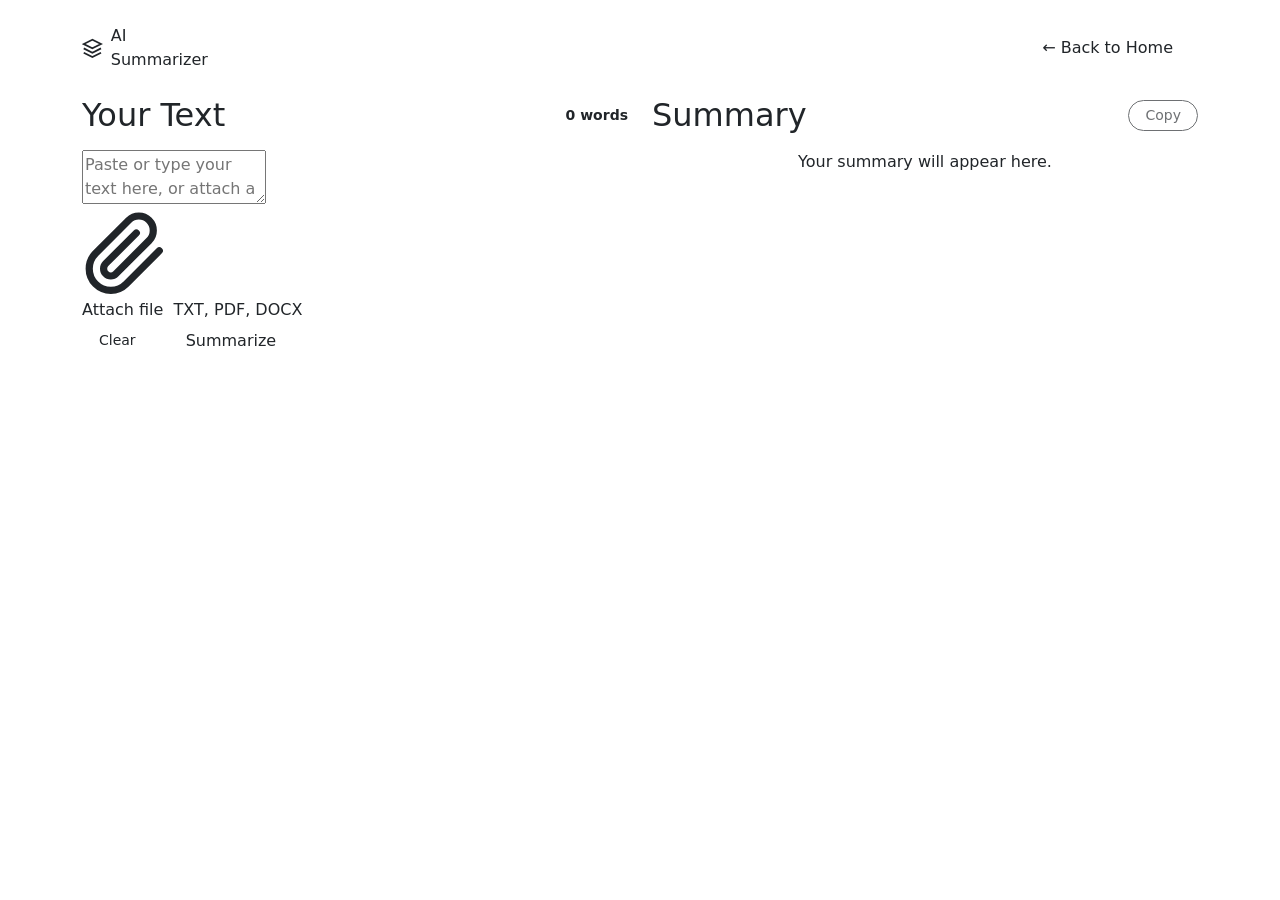
==== bot.html @ e17e2590 "Add AI summarizer HTML page" ====
<!DOCTYPE html>
<html lang="en" dir="ltr">

<head>
    <meta charset="UTF-8">
    <meta name="viewport" content="width=device-width, initial-scale=1.0">
    <title>AI Summarizer</title>
    <link href="https://cdn.jsdelivr.net/npm/bootstrap@5.3.8/dist/css/bootstrap.min.css" rel="stylesheet" integrity="sha384-sRIl4kxILFvY47J16cr9ZwB07vP4J8+LH7qKQnuqkuIAvNWLzeN8tE5YBujZqJLB" crossorigin="anonymous">
    <link rel="stylesheet" href="app.css">
</head>

<body>

    <!-- Animated -->
    <div class="bg-layer" aria-hidden="true">
        <span class="bg-glow glow-1"></span>
        <span class="bg-glow glow-2"></span>
        <span class="bg-dot" style="left:43%;top:22%;--s:5px;--d:19s;--dl:-1s;--dx:-30px"></span>
        <span class="bg-dot" style="left:70%;top:15%;--s:4px;--d:18s;--dl:-1s;--dx:-18px"></span>
        <span class="bg-dot" style="left:6%;top:14%;--s:5px;--d:15s;--dl:-2s;--dx:-18px"></span>
        <span class="bg-dot" style="left:13%;top:73%;--s:5px;--d:9s;--dl:-3s;--dx:-18px"></span>
        <span class="bg-dot" style="left:82%;top:83%;--s:6px;--d:9s;--dl:-12s;--dx:-30px"></span>
        <span class="bg-dot" style="left:30%;top:8%;--s:6px;--d:11s;--dl:-9s;--dx:30px"></span>
        <span class="bg-dot" style="left:20%;top:72%;--s:3px;--d:18s;--dl:-9s;--dx:-18px"></span>
        <span class="bg-dot" style="left:15%;top:77%;--s:6px;--d:19s;--dl:-6s;--dx:18px"></span>
        <span class="bg-dot" style="left:14%;top:73%;--s:3px;--d:18s;--dl:-1s;--dx:-18px"></span>
        <span class="bg-dot" style="left:65%;top:90%;--s:6px;--d:15s;--dl:-10s;--dx:30px"></span>
        <span class="bg-dot" style="left:76%;top:61%;--s:4px;--d:13s;--dl:-7s;--dx:-18px"></span>
        <span class="bg-dot" style="left:91%;top:34%;--s:3px;--d:18s;--dl:-9s;--dx:30px"></span>
        <span class="bg-dot" style="left:45%;top:60%;--s:4px;--d:18s;--dl:-2s;--dx:-30px"></span>
        <span class="bg-dot" style="left:67%;top:56%;--s:3px;--d:14s;--dl:-4s;--dx:30px"></span>
        <span class="bg-dot" style="left:55%;top:8%;--s:3px;--d:17s;--dl:-10s;--dx:18px"></span>
        <span class="bg-dot" style="left:90%;top:47%;--s:6px;--d:16s;--dl:-14s;--dx:-30px"></span>
        <span class="bg-dot" style="left:13%;top:37%;--s:5px;--d:20s;--dl:-2s;--dx:-30px"></span>
        <span class="bg-dot" style="left:95%;top:92%;--s:4px;--d:19s;--dl:-14s;--dx:18px"></span>
        <span class="bg-dot" style="left:93%;top:52%;--s:4px;--d:9s;--dl:-14s;--dx:18px"></span>
        <span class="bg-dot" style="left:23%;top:81%;--s:3px;--d:16s;--dl:-1s;--dx:-18px"></span>
        <span class="bg-dot" style="left:38%;top:19%;--s:3px;--d:15s;--dl:-12s;--dx:30px"></span>
        <span class="bg-dot" style="left:12%;top:24%;--s:5px;--d:15s;--dl:-8s;--dx:-18px"></span>
        <span class="bg-dot" style="left:57%;top:73%;--s:4px;--d:20s;--dl:-13s;--dx:18px"></span>
        <span class="bg-dot" style="left:89%;top:51%;--s:3px;--d:11s;--dl:-2s;--dx:-18px"></span>
        <span class="bg-dot" style="left:21%;top:32%;--s:3px;--d:9s;--dl:-15s;--dx:-18px"></span>
        <span class="bg-dot" style="left:35%;top:39%;--s:3px;--d:11s;--dl:-13s;--dx:18px"></span>
    </div>

    <div class="container py-4">

        <!-- Logo + Back to Home -->
        <div class="d-flex justify-content-between align-items-center mb-4">
            <div class="d-flex align-items-center gap-2">
                <svg class="logo-icon" viewBox="0 0 24 24" fill="none" stroke="currentColor" stroke-width="2">
                    <path d="M12 2L2 7l10 5 10-5-10-5zM2 17l10 5 10-5M2 12l10 5 10-5" />
                </svg>
                <span class="logo-text">AI Summarizer</span>
            </div>
            <div class="d-flex align-items-center gap-3">
                <!-- Dark / Light switch (CSS-only, uses a hidden checkbox) -->
                <input type="checkbox" id="themeSwitch" class="visually-hidden">
                <label for="themeSwitch" class="theme-circle-btn" aria-label="Toggle Theme" title="Dark / Light">
                    <span class="theme-btn-icon"></span>
                </label>
                <a href="index.html" class="btn btn-accent rounded-pill px-4">&larr; Back to Home</a>
            </div>
        </div>

        <div class="row g-4">

            <!-- Input -->
            <div class="col-lg-6">
                <div class="panel h-100 d-flex flex-column gap-3">
                    <div class="d-flex justify-content-between align-items-center">
                        <h2 class="panel-title mb-0">Your Text</h2>
                        <small class="text-muted-custom fw-semibold" id="wordCount">0 words</small>
                    </div>

                    <!-- Single composer: type text and/or attach a file -->
                    <input type="file" id="fileInput" class="visually-hidden" accept=".txt,.pdf,.doc,.docx">

                    <div class="composer flex-grow-1" id="uploadZone">
                        <div class="file-chip d-none" id="fileInfo">
                            <svg class="chip-icon" viewBox="0 0 24 24" fill="none" stroke="currentColor"
                                stroke-width="2" stroke-linecap="round" stroke-linejoin="round">
                                <path d="M14 2H6a2 2 0 0 0-2 2v16a2 2 0 0 0 2 2h12a2 2 0 0 0 2-2V8z"></path>
                                <polyline points="14 2 14 8 20 8"></polyline>
                            </svg>
                            <span class="file-name" id="fileName">No file selected</span>
                            <button type="button" class="file-remove" id="removeFileBtn"
                                aria-label="Remove file">&times;</button>
                        </div>

                        <textarea id="inputText" class="composer-text"
                            placeholder="Paste or type your text here, or attach a file..."
                            spellcheck="false"></textarea>

                        <div class="composer-bar">
                            <label for="fileInput" class="attach-btn" title="Attach a file (TXT, PDF, DOCX)">
                                <svg viewBox="0 0 24 24" fill="none" stroke="currentColor" stroke-width="2"
                                    stroke-linecap="round" stroke-linejoin="round">
                                    <path
                                        d="M21.44 11.05l-9.19 9.19a6 6 0 0 1-8.49-8.49l9.19-9.19a4 4 0 0 1 5.66 5.66l-9.2 9.19a2 2 0 0 1-2.83-2.83l8.49-8.48">
                                    </path>
                                </svg>
                                <span>Attach file</span>
                            </label>
                            <span class="composer-hint">TXT, PDF, DOCX</span>

                            <div class="ms-auto d-flex align-items-center gap-2">
                                <button class="btn btn-ghost btn-sm rounded-pill px-3" id="clearBtn">Clear</button>
                                <button class="btn btn-accent rounded-pill px-4" id="summarizeBtn">Summarize</button>
                            </div>
                        </div>
                    </div>
                </div>
            </div>

            <!-- Output -->
            <div class="col-lg-6">
                <div class="panel h-100 d-flex flex-column gap-3">
                    <div class="d-flex justify-content-between align-items-center">
                        <h2 class="panel-title mb-0">Summary</h2>
                        <button class="btn btn-ghost btn-sm rounded-pill px-3" id="copyBtn" disabled>Copy</button>
                    </div>

                    <div class="output-box flex-grow-1" id="outputBox">
                        <p class="text-muted-custom m-auto text-center" id="placeholderText">Your summary will appear
                            here.</p>
                    </div>

                    <div class="row g-2 text-center d-none" id="statsRow">
                        <div class="col-4"><div class="mini-stat"><strong id="statOriginal">0</strong><span>Original words</span></div></div>
                        <div class="col-4"><div class="mini-stat"><strong id="statSummary">0</strong><span>Summary words</span></div></div>
                        <div class="col-4"><div class="mini-stat"><strong id="statReduced">0%</strong><span>Reduced</span></div></div>
                    </div>
                </div>
            </div>

        </div>
    </div>
</body>
    <script src="https://cdn.jsdelivr.net/npm/bootstrap@5.3.8/dist/js/bootstrap.bundle.min.js" integrity="sha384-FKyoEForCGlyvwx9Hj09JcYn3nv7wiPVlz7YYwJrWVcXK/BmnVDxM+D2scQbITxI" crossorigin="anonymous"></script>
</html>
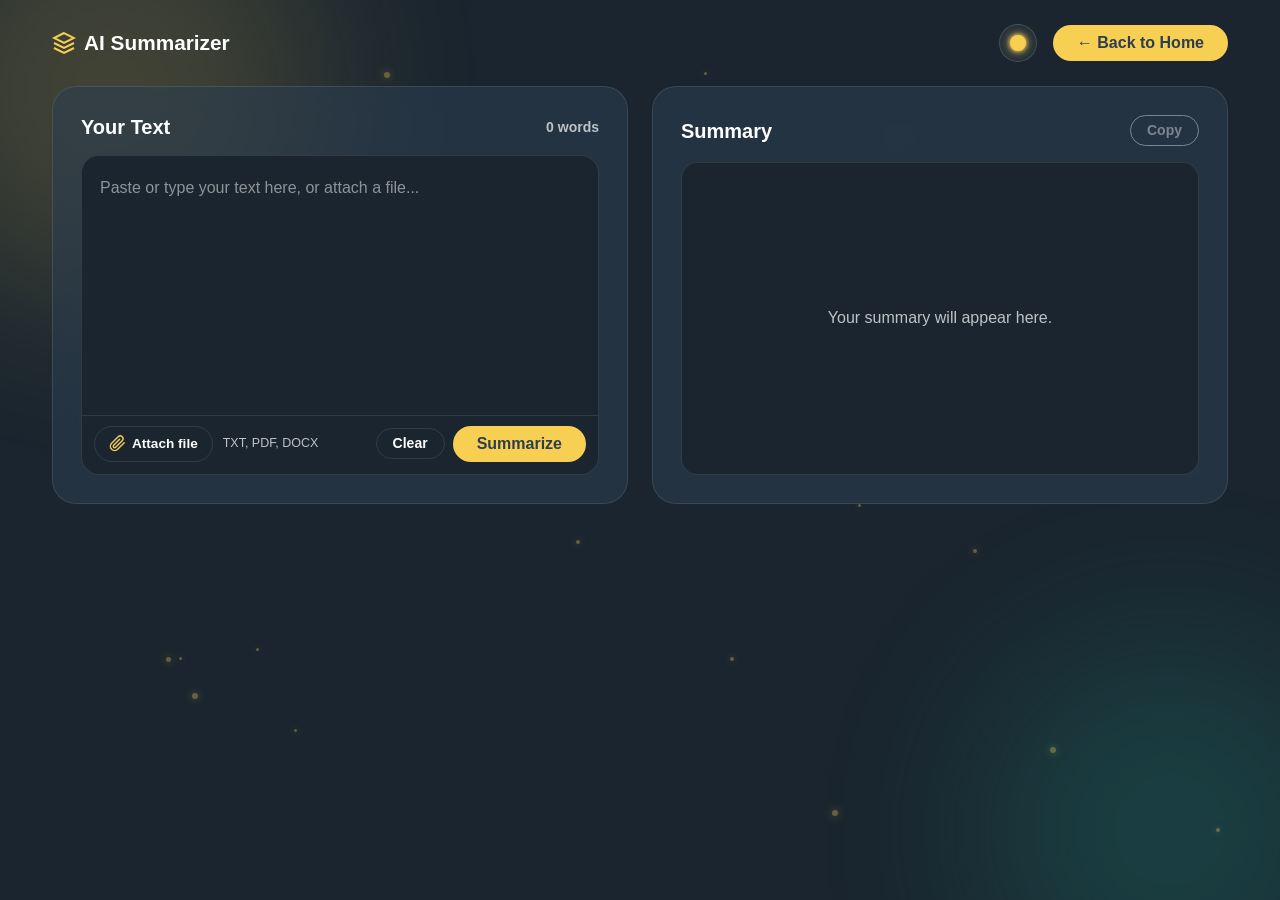
==== commit 93389a0c: "add AI summarizer CSS page" ====
--- a/bot.html
+++ b/bot.html
@@ -6,7 +6,7 @@
     <meta name="viewport" content="width=device-width, initial-scale=1.0">
     <title>AI Summarizer</title>
     <link href="https://cdn.jsdelivr.net/npm/bootstrap@5.3.8/dist/css/bootstrap.min.css" rel="stylesheet" integrity="sha384-sRIl4kxILFvY47J16cr9ZwB07vP4J8+LH7qKQnuqkuIAvNWLzeN8tE5YBujZqJLB" crossorigin="anonymous">
-    <link rel="stylesheet" href="app.css">
+    <link rel="stylesheet" href="bot.css">
 </head>
 
 <body>
--- a/bot.css
+++ b/bot.css
@@ -0,0 +1,482 @@
+/* Self-contained styles for the app page (same palette as the home page) */
+
+:root {
+    --bg-color: #1a252f;
+    --nav-bg: #111a24;
+    --text-main: #FFFFFF;
+    --text-muted: #bdc3c7;
+    --card-bg: rgba(44, 62, 80, 0.6);
+    --border-color: rgba(255, 255, 255, 0.1);
+    --accent-yellow: #F7CF53;
+    --accent-hover: #E66B84;
+    --secondary-teal: #1ABC9C;
+    --glow-color: rgba(247, 207, 83, 0.4);
+    --input-bg: #1a252f;
+}
+
+/* Light theme: switched by the hidden checkbox (CSS-only) */
+:root:has(#themeSwitch:checked) {
+    --bg-color: #FFFFFF;
+    --nav-bg: #2C3E50;
+    --text-main: #2C3E50;
+    --text-muted: #7f8c8d;
+    --card-bg: rgba(236, 240, 241, 0.5);
+    --border-color: rgba(44, 62, 80, 0.12);
+    --glow-color: rgba(247, 207, 83, 0.25);
+    --input-bg: #ffffff;
+}
+
+body {
+    background-color: var(--bg-color);
+    color: var(--text-main);
+    font-family: -apple-system, BlinkMacSystemFont, "Segoe UI", Roboto, sans-serif;
+    min-height: 100vh;
+    position: relative;
+    overflow-x: hidden;
+    transition: background-color 0.3s ease, color 0.3s ease;
+}
+
+/* Animated background (CSS only) */
+.bg-layer {
+    position: fixed;
+    inset: 0;
+    z-index: -1;
+    pointer-events: none;
+    overflow: hidden;
+}
+
+.bg-dot {
+    position: absolute;
+    width: var(--s);
+    height: var(--s);
+    border-radius: 50%;
+    background: rgba(247, 207, 83, 0.35);
+    box-shadow: 0 0 8px rgba(247, 207, 83, 0.35);
+    animation: floatDot var(--d) ease-in-out var(--dl) infinite alternate;
+}
+
+.bg-glow {
+    position: absolute;
+    border-radius: 50%;
+    filter: blur(90px);
+    opacity: 0.18;
+    animation: floatGlow 22s ease-in-out infinite alternate;
+}
+
+.glow-1 {
+    width: 420px;
+    height: 420px;
+    background: var(--accent-yellow);
+    top: -120px;
+    left: -100px;
+}
+
+.glow-2 {
+    width: 380px;
+    height: 380px;
+    background: var(--secondary-teal);
+    bottom: -120px;
+    right: -80px;
+    animation-delay: -8s;
+}
+
+@keyframes floatDot {
+    0%   { transform: translate(0, 0); opacity: 0.25; }
+    50%  { opacity: 0.9; }
+    100% { transform: translate(var(--dx), -70px); opacity: 0.35; }
+}
+
+@keyframes floatGlow {
+    from { transform: translate(0, 0) scale(1); }
+    to   { transform: translate(60px, 40px) scale(1.15); }
+}
+
+/* Theme circle button (same look as home page) */
+.theme-circle-btn {
+    background-color: rgba(255, 255, 255, 0.05);
+    border: 1px solid rgba(255, 255, 255, 0.15);
+    width: 38px;
+    height: 38px;
+    border-radius: 50%;
+    cursor: pointer;
+    display: flex;
+    align-items: center;
+    justify-content: center;
+    transition: all 0.25s ease;
+}
+
+.theme-circle-btn:hover {
+    background-color: rgba(255, 255, 255, 0.12);
+    border-color: var(--accent-yellow);
+    transform: scale(1.05);
+}
+
+#themeSwitch:focus-visible + .theme-circle-btn {
+    outline: 2px solid var(--accent-yellow);
+    outline-offset: 2px;
+}
+
+.theme-btn-icon {
+    width: 16px;
+    height: 16px;
+    border-radius: 50%;
+    display: inline-block;
+    background: var(--accent-yellow);
+    box-shadow: 0 0 10px var(--accent-yellow), 0 0 4px var(--accent-yellow);
+    transition: all 0.3s ease;
+}
+
+:root:has(#themeSwitch:checked) .theme-circle-btn {
+    background-color: rgba(0, 0, 0, 0.05);
+    border-color: rgba(0, 0, 0, 0.12);
+}
+
+:root:has(#themeSwitch:checked) .theme-circle-btn:hover {
+    border-color: #2C3E50;
+}
+
+:root:has(#themeSwitch:checked) .theme-btn-icon {
+    background: #2C3E50;
+    box-shadow: inset -5px -2px 0 0 #ffffff;
+}
+
+.container {
+    max-width: 1200px;
+}
+
+/* Logo */
+.logo-icon {
+    width: 24px;
+    height: 24px;
+    color: var(--accent-yellow);
+}
+
+.logo-text {
+    font-size: 1.3rem;
+    font-weight: 800;
+}
+
+/* Buttons */
+.btn-accent {
+    background-color: var(--accent-yellow);
+    color: #2C3E50;
+    font-weight: 800;
+    border: none;
+    transition: all 0.2s ease;
+}
+
+.btn-accent:hover,
+.btn-accent:focus {
+    background-color: var(--accent-hover);
+    color: #ffffff;
+    transform: translateY(-1px);
+}
+
+.btn-accent:disabled {
+    background-color: var(--accent-yellow);
+    color: #2C3E50;
+    opacity: 0.6;
+}
+
+.btn-ghost {
+    background: transparent;
+    color: var(--text-main);
+    border: 1px solid var(--border-color);
+    font-weight: 700;
+}
+
+.btn-ghost:hover:not(:disabled) {
+    border-color: var(--accent-yellow);
+    color: var(--accent-yellow);
+}
+
+.btn-ghost:disabled {
+    color: var(--text-main);
+    opacity: 0.4;
+}
+
+/* Panels */
+.panel {
+    background-color: var(--card-bg);
+    backdrop-filter: blur(12px);
+    border: 1px solid var(--border-color);
+    border-radius: 24px;
+    padding: 28px;
+}
+
+.panel-title {
+    font-size: 1.25rem;
+    font-weight: 800;
+}
+
+.text-muted-custom {
+    color: var(--text-muted);
+}
+
+.text-area {
+    background-color: var(--input-bg);
+    color: var(--text-main);
+    border: 1px solid var(--border-color);
+    border-radius: 16px;
+    padding: 18px;
+    line-height: 1.7;
+    min-height: 260px;
+    resize: vertical;
+}
+
+.text-area:focus {
+    background-color: var(--input-bg);
+    color: var(--text-main);
+    border-color: var(--accent-yellow);
+    box-shadow: 0 0 0 3px var(--glow-color);
+}
+
+.text-area::placeholder {
+    color: var(--text-muted);
+    opacity: 0.7;
+}
+
+/* Composer: text + file attach in one box */
+.composer {
+    display: flex;
+    flex-direction: column;
+    background-color: var(--input-bg);
+    border: 1px solid var(--border-color);
+    border-radius: 18px;
+    min-height: 320px;
+    transition: border-color 0.2s, box-shadow 0.2s;
+}
+
+.composer:focus-within,
+.composer.dragover {
+    border-color: var(--accent-yellow);
+    box-shadow: 0 0 0 3px var(--glow-color);
+}
+
+.composer.dragover {
+    border-style: dashed;
+}
+
+.composer-text {
+    flex: 1;
+    min-height: 200px;
+    width: 100%;
+    background: transparent;
+    color: var(--text-main);
+    border: none;
+    outline: none;
+    resize: none;
+    padding: 18px 18px 8px;
+    line-height: 1.7;
+    font-size: 1rem;
+}
+
+.composer-text::placeholder {
+    color: var(--text-muted);
+    opacity: 0.7;
+}
+
+.composer-bar {
+    display: flex;
+    align-items: center;
+    flex-wrap: wrap;
+    gap: 10px;
+    padding: 10px 12px 12px;
+    border-top: 1px solid var(--border-color);
+}
+
+.attach-btn {
+    display: inline-flex;
+    align-items: center;
+    gap: 6px;
+    padding: 7px 14px;
+    border: 1px solid var(--border-color);
+    border-radius: 30px;
+    font-size: 0.85rem;
+    font-weight: 700;
+    cursor: pointer;
+    transition: all 0.2s;
+}
+
+.attach-btn svg {
+    width: 17px;
+    height: 17px;
+    color: var(--accent-yellow);
+}
+
+.attach-btn:hover,
+#fileInput:focus-visible~.composer .attach-btn {
+    border-color: var(--accent-yellow);
+    color: var(--accent-yellow);
+}
+
+.composer-hint {
+    font-size: 0.78rem;
+    color: var(--text-muted);
+}
+
+.file-chip {
+    display: flex;
+    align-items: center;
+    gap: 10px;
+    margin: 12px 12px 0;
+    padding: 8px 12px;
+    background-color: var(--card-bg);
+    border: 1px solid var(--secondary-teal);
+    border-radius: 12px;
+}
+
+.file-chip.is-error {
+    border-color: var(--accent-hover);
+}
+
+.file-chip.is-error .chip-icon {
+    color: var(--accent-hover);
+}
+
+.file-chip.d-none {
+    display: none !important;
+}
+
+.chip-icon {
+    width: 18px;
+    height: 18px;
+    flex-shrink: 0;
+    color: var(--secondary-teal);
+}
+
+.file-name {
+    flex: 1;
+    font-size: 0.9rem;
+    font-weight: 600;
+    overflow: hidden;
+    text-overflow: ellipsis;
+    white-space: nowrap;
+}
+
+.file-remove {
+    background: transparent;
+    border: none;
+    color: var(--text-muted);
+    font-size: 1.4rem;
+    line-height: 1;
+    cursor: pointer;
+}
+
+.file-remove:hover {
+    color: var(--accent-hover);
+}
+
+/* Output */
+.output-box {
+    background-color: var(--input-bg);
+    border: 1px solid var(--border-color);
+    border-radius: 16px;
+    padding: 20px;
+    min-height: 300px;
+    display: flex;
+    flex-direction: column;
+    overflow-y: auto;
+    line-height: 1.8;
+}
+
+.result-list {
+    list-style: none;
+    padding: 0;
+    margin: 0;
+    display: flex;
+    flex-direction: column;
+    gap: 12px;
+}
+
+.result-list li {
+    position: relative;
+    padding-left: 26px;
+}
+
+.result-list li::before {
+    content: "";
+    position: absolute;
+    left: 4px;
+    top: 0.65em;
+    width: 9px;
+    height: 9px;
+    border-radius: 50%;
+    background: var(--accent-yellow);
+}
+
+.result-list.keypoints li::before {
+    background: var(--secondary-teal);
+}
+
+.error-msg {
+    color: var(--accent-hover);
+    font-weight: 600;
+    margin: 0;
+}
+
+.mini-stat {
+    background-color: var(--nav-bg);
+    border-radius: 14px;
+    padding: 12px 6px;
+    display: flex;
+    flex-direction: column;
+}
+
+.mini-stat strong {
+    color: var(--accent-yellow);
+    font-size: 1.4rem;
+    font-weight: 800;
+}
+
+.mini-stat span {
+    color: #ffffff;
+    font-size: 0.75rem;
+    font-weight: 600;
+    opacity: 0.85;
+}
+
+/* Loader dots */
+.loader {
+    margin: auto;
+    display: flex;
+    gap: 8px;
+}
+
+.loader span {
+    width: 12px;
+    height: 12px;
+    border-radius: 50%;
+    background: var(--accent-yellow);
+    animation: bounceDot 1s infinite ease-in-out;
+}
+
+.loader span:nth-child(2) {
+    animation-delay: 0.15s;
+    background: var(--secondary-teal);
+}
+
+.loader span:nth-child(3) {
+    animation-delay: 0.3s;
+}
+
+@keyframes bounceDot {
+
+    0%,
+    80%,
+    100% {
+        transform: scale(0.6);
+        opacity: 0.5;
+    }
+
+    40% {
+        transform: scale(1.1);
+        opacity: 1;
+    }
+}
+
+@media (max-width: 768px) {
+    .panel {
+        padding: 20px;
+    }
+}
